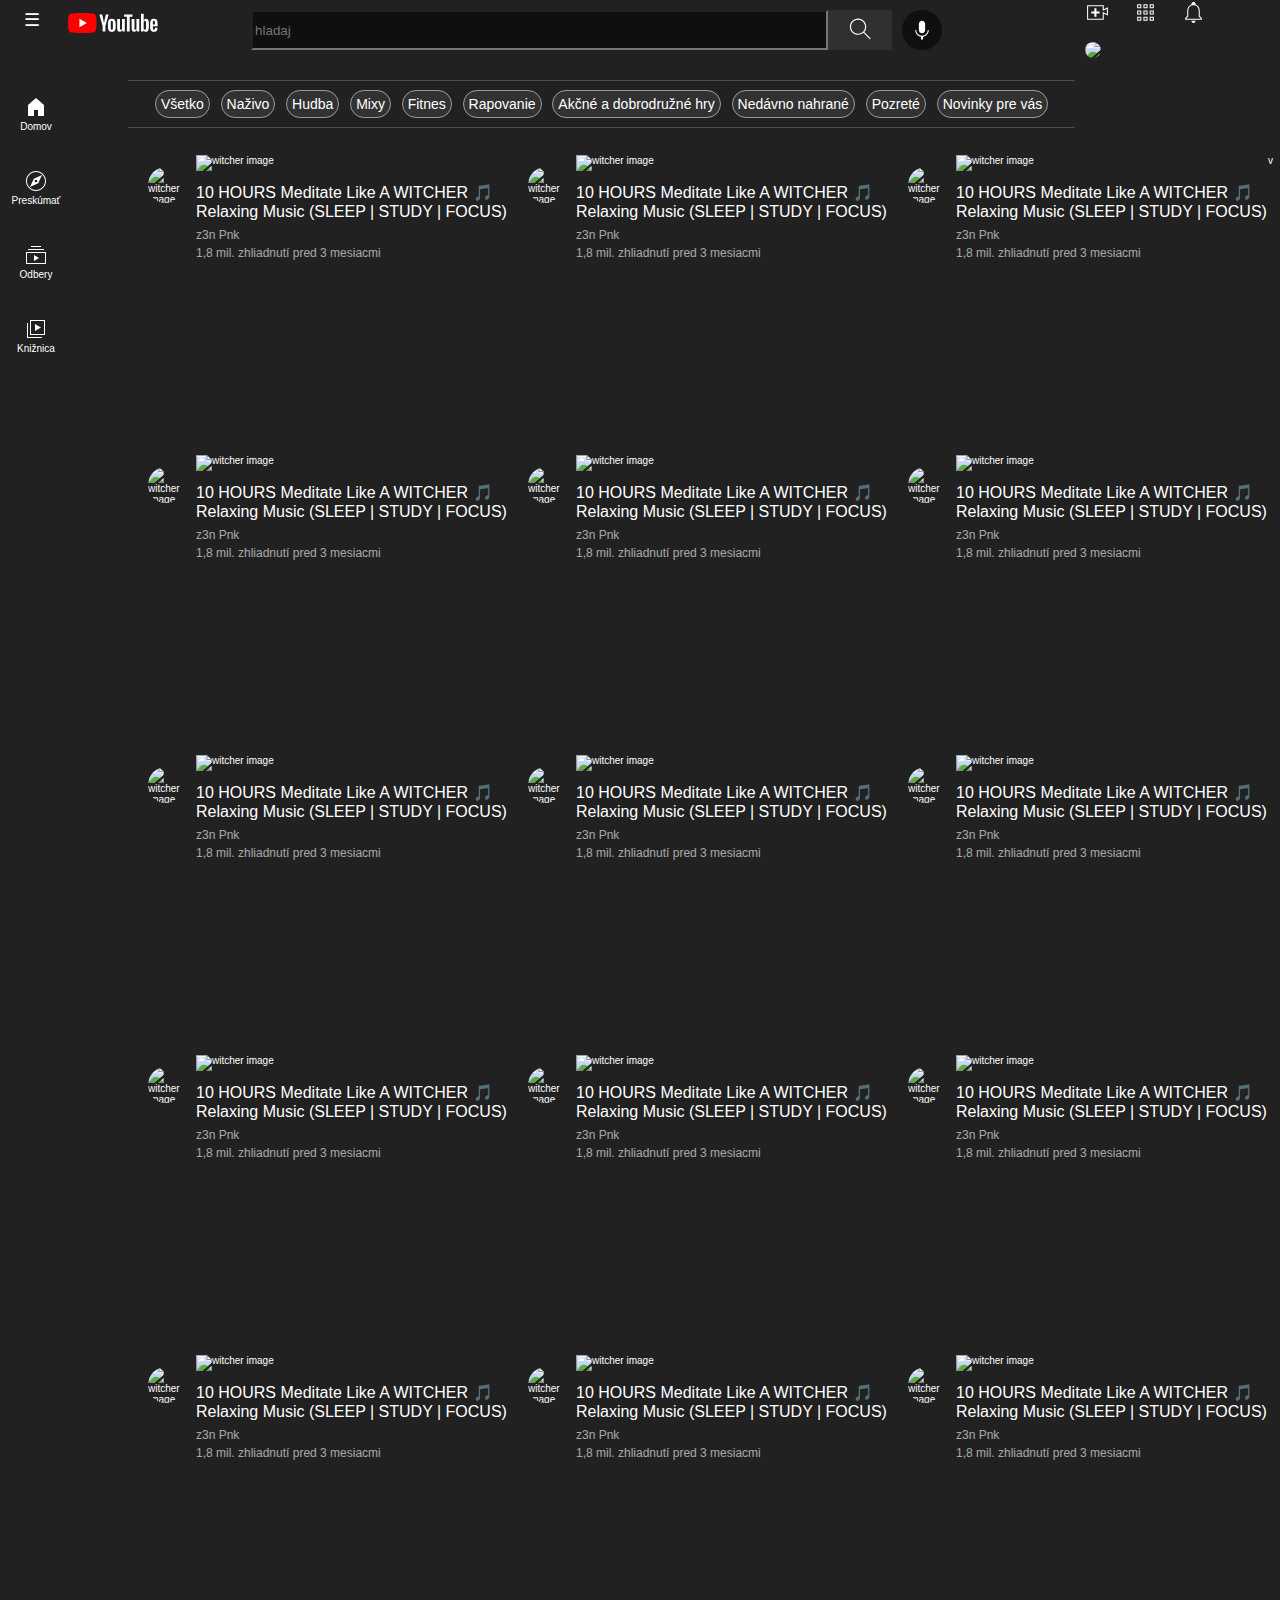
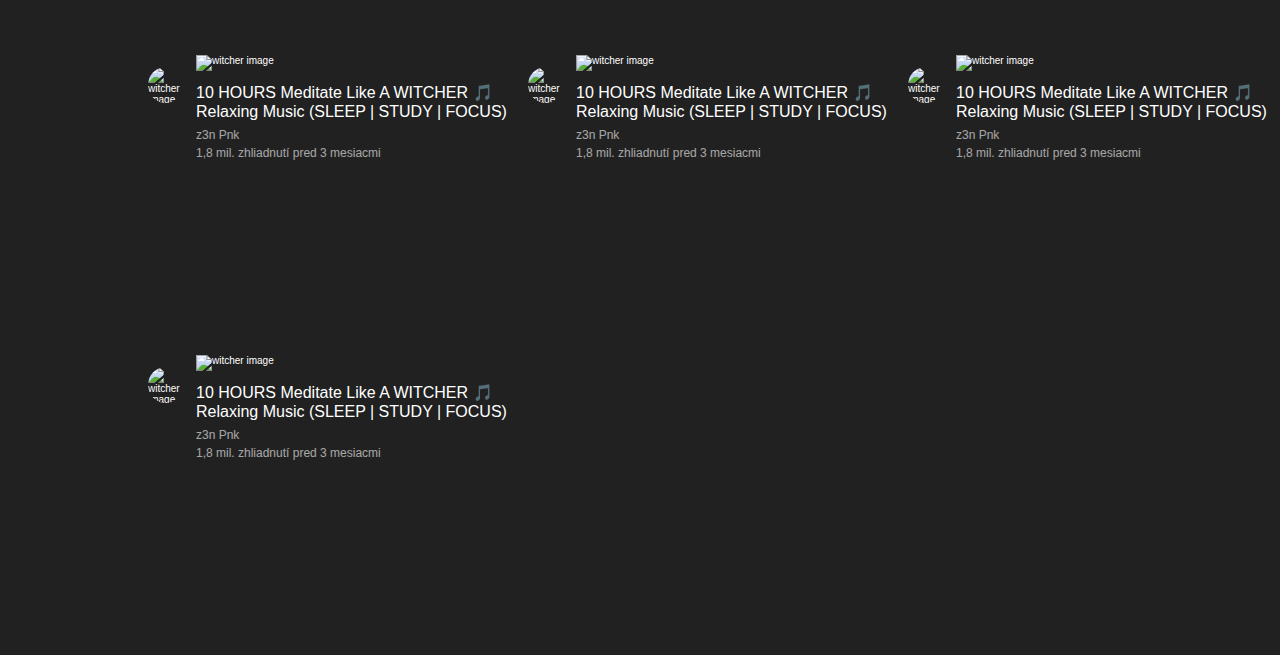
==== index.html @ 9c0ff893 "mainpage layout created with floats" ====
<!doctype html>
<html lang="en">
<head>
    <meta charset="UTF-8">
    <meta name="viewport"
          content="width=device-width, user-scalable=no, initial-scale=1.0, maximum-scale=1.0, minimum-scale=1.0">
    <meta http-equiv="X-UA-Compatible" content="ie=edge">
    <link rel="shortcut icon" type="image/x-icon" href="https://www.youtube.com/s/desktop/c62fa080/img/favicon.ico">
    <title>YouTube</title>
    <link rel="stylesheet" href="style/farbicky.css">
    <link rel="stylesheet" href="style/resets.css">
</head>
<body>
    <!-- HEADER -->
    <header class="group">
        <div class="start group">
            <details>
                <summary class="sidebar-part">
                </summary>
                <div class="group">
                    <div class="sidebar-part">
                        <h1 class="h1"><svg viewBox="0 0 90 20" preserveAspectRatio="xMidYMid meet" focusable="false" style="pointer-events: none; display: block; width: 100%; height: 100%;" class="style-scope yt-icon"><g viewBox="0 0 90 20" preserveAspectRatio="xMidYMid meet" class="style-scope yt-icon"><g class="style-scope yt-icon"><path d="M27.9727 3.12324C27.6435 1.89323 26.6768 0.926623 25.4468 0.597366C23.2197 2.24288e-07 14.285 0 14.285 0C14.285 0 5.35042 2.24288e-07 3.12323 0.597366C1.89323 0.926623 0.926623 1.89323 0.597366 3.12324C2.24288e-07 5.35042 0 10 0 10C0 10 2.24288e-07 14.6496 0.597366 16.8768C0.926623 18.1068 1.89323 19.0734 3.12323 19.4026C5.35042 20 14.285 20 14.285 20C14.285 20 23.2197 20 25.4468 19.4026C26.6768 19.0734 27.6435 18.1068 27.9727 16.8768C28.5701 14.6496 28.5701 10 28.5701 10C28.5701 10 28.5677 5.35042 27.9727 3.12324Z" fill="#FF0000" class="style-scope yt-icon"></path><path d="M11.4253 14.2854L18.8477 10.0004L11.4253 5.71533V14.2854Z" fill="white" class="style-scope yt-icon"></path></g><g class="style-scope yt-icon"><g fill="#fff" id="youtube-paths" class="style-scope yt-icon"><path d="M34.6024 13.0036L31.3945 1.41846H34.1932L35.3174 6.6701C35.6043 7.96361 35.8136 9.06662 35.95 9.97913H36.0323C36.1264 9.32532 36.3381 8.22937 36.665 6.68892L37.8291 1.41846H40.6278L37.3799 13.0036V18.561H34.6001V13.0036H34.6024Z" class="style-scope yt-icon"></path><path d="M41.4697 18.1937C40.9053 17.8127 40.5031 17.22 40.2632 16.4157C40.0257 15.6114 39.9058 14.5437 39.9058 13.2078V11.3898C39.9058 10.0422 40.0422 8.95805 40.315 8.14196C40.5878 7.32588 41.0135 6.72851 41.592 6.35457C42.1706 5.98063 42.9302 5.79248 43.871 5.79248C44.7976 5.79248 45.5384 5.98298 46.0981 6.36398C46.6555 6.74497 47.0647 7.34234 47.3234 8.15137C47.5821 8.96275 47.7115 10.0422 47.7115 11.3898V13.2078C47.7115 14.5437 47.5845 15.6161 47.3329 16.4251C47.0812 17.2365 46.672 17.8292 46.1075 18.2031C45.5431 18.5771 44.7764 18.7652 43.8098 18.7652C42.8126 18.7675 42.0342 18.5747 41.4697 18.1937ZM44.6353 16.2323C44.7905 15.8231 44.8705 15.1575 44.8705 14.2309V10.3292C44.8705 9.43077 44.7929 8.77225 44.6353 8.35833C44.4777 7.94206 44.2026 7.7351 43.8074 7.7351C43.4265 7.7351 43.156 7.94206 43.0008 8.35833C42.8432 8.77461 42.7656 9.43077 42.7656 10.3292V14.2309C42.7656 15.1575 42.8408 15.8254 42.9914 16.2323C43.1419 16.6415 43.4123 16.8461 43.8074 16.8461C44.2026 16.8461 44.4777 16.6415 44.6353 16.2323Z" class="style-scope yt-icon"></path><path d="M56.8154 18.5634H54.6094L54.3648 17.03H54.3037C53.7039 18.1871 52.8055 18.7656 51.6061 18.7656C50.7759 18.7656 50.1621 18.4928 49.767 17.9496C49.3719 17.4039 49.1743 16.5526 49.1743 15.3955V6.03751H51.9942V15.2308C51.9942 15.7906 52.0553 16.188 52.1776 16.4256C52.2999 16.6631 52.5045 16.783 52.7914 16.783C53.036 16.783 53.2712 16.7078 53.497 16.5573C53.7228 16.4067 53.8874 16.2162 53.9979 15.9858V6.03516H56.8154V18.5634Z" class="style-scope yt-icon"></path><path d="M64.4755 3.68758H61.6768V18.5629H58.9181V3.68758H56.1194V1.42041H64.4755V3.68758Z" class="style-scope yt-icon"></path><path d="M71.2768 18.5634H69.0708L68.8262 17.03H68.7651C68.1654 18.1871 67.267 18.7656 66.0675 18.7656C65.2373 18.7656 64.6235 18.4928 64.2284 17.9496C63.8333 17.4039 63.6357 16.5526 63.6357 15.3955V6.03751H66.4556V15.2308C66.4556 15.7906 66.5167 16.188 66.639 16.4256C66.7613 16.6631 66.9659 16.783 67.2529 16.783C67.4974 16.783 67.7326 16.7078 67.9584 16.5573C68.1842 16.4067 68.3488 16.2162 68.4593 15.9858V6.03516H71.2768V18.5634Z" class="style-scope yt-icon"></path><path d="M80.609 8.0387C80.4373 7.24849 80.1621 6.67699 79.7812 6.32186C79.4002 5.96674 78.8757 5.79035 78.2078 5.79035C77.6904 5.79035 77.2059 5.93616 76.7567 6.23014C76.3075 6.52412 75.9594 6.90747 75.7148 7.38489H75.6937V0.785645H72.9773V18.5608H75.3056L75.5925 17.3755H75.6537C75.8724 17.7988 76.1993 18.1304 76.6344 18.3774C77.0695 18.622 77.554 18.7443 78.0855 18.7443C79.038 18.7443 79.7412 18.3045 80.1904 17.4272C80.6396 16.5476 80.8653 15.1765 80.8653 13.3092V11.3266C80.8653 9.92722 80.7783 8.82892 80.609 8.0387ZM78.0243 13.1492C78.0243 14.0617 77.9867 14.7767 77.9114 15.2941C77.8362 15.8115 77.7115 16.1808 77.5328 16.3971C77.3564 16.6158 77.1165 16.724 76.8178 16.724C76.585 16.724 76.371 16.6699 76.1734 16.5594C75.9759 16.4512 75.816 16.2866 75.6937 16.0702V8.96062C75.7877 8.6196 75.9524 8.34209 76.1852 8.12337C76.4157 7.90465 76.6697 7.79646 76.9401 7.79646C77.2271 7.79646 77.4481 7.90935 77.6034 8.13278C77.7609 8.35855 77.8691 8.73485 77.9303 9.26636C77.9914 9.79787 78.022 10.5528 78.022 11.5335V13.1492H78.0243Z" class="style-scope yt-icon"></path><path d="M84.8657 13.8712C84.8657 14.6755 84.8892 15.2776 84.9363 15.6798C84.9833 16.0819 85.0821 16.3736 85.2326 16.5594C85.3831 16.7428 85.6136 16.8345 85.9264 16.8345C86.3474 16.8345 86.639 16.6699 86.7942 16.343C86.9518 16.0161 87.0365 15.4705 87.0506 14.7085L89.4824 14.8519C89.4965 14.9601 89.5035 15.1106 89.5035 15.3011C89.5035 16.4582 89.186 17.3237 88.5534 17.8952C87.9208 18.4667 87.0247 18.7536 85.8676 18.7536C84.4777 18.7536 83.504 18.3185 82.9466 17.446C82.3869 16.5735 82.1094 15.2259 82.1094 13.4008V11.2136C82.1094 9.33452 82.3987 7.96105 82.9772 7.09558C83.5558 6.2301 84.5459 5.79736 85.9499 5.79736C86.9165 5.79736 87.6597 5.97375 88.1771 6.32888C88.6945 6.684 89.059 7.23433 89.2707 7.98457C89.4824 8.7348 89.5882 9.76961 89.5882 11.0913V13.2362H84.8657V13.8712ZM85.2232 7.96811C85.0797 8.14449 84.9857 8.43377 84.9363 8.83593C84.8892 9.2381 84.8657 9.84722 84.8657 10.6657V11.5641H86.9283V10.6657C86.9283 9.86133 86.9001 9.25221 86.846 8.83593C86.7919 8.41966 86.6931 8.12803 86.5496 7.95635C86.4062 7.78702 86.1851 7.7 85.8864 7.7C85.5854 7.70235 85.3643 7.79172 85.2232 7.96811Z" class="style-scope yt-icon"></path></g></g></g></svg></h1>
                    </div>
                </div>
                <ul class="sidebar-part">
                    <li><a href="">Domov</a></li>
                    <li><a href="">Preskúmať</a></li>
                    <li><a href="">Odbery</a></li>
                    <li><a href="">Knižnica</a></li>
                    <li><a href="">História</a></li>
                    <li><a href="">Vaše videá</a></li>
                    <li><a href="">Pozrieť neskôr</a></li>
                    <li><a href="">Obľúbené videá</a></li>
                    <li><a href="">Music</a></li>
                    <li><a href="">Others</a></li>
                    <li><a href="">Zobraziť menej</a></li>
                </ul>
            </details>
            <h1><svg viewBox="0 0 90 20" preserveAspectRatio="xMidYMid meet" focusable="false" style="pointer-events: none; display: block; width: 100%; height: 100%;" class="style-scope yt-icon"><g viewBox="0 0 90 20" preserveAspectRatio="xMidYMid meet" class="style-scope yt-icon"><g class="style-scope yt-icon"><path d="M27.9727 3.12324C27.6435 1.89323 26.6768 0.926623 25.4468 0.597366C23.2197 2.24288e-07 14.285 0 14.285 0C14.285 0 5.35042 2.24288e-07 3.12323 0.597366C1.89323 0.926623 0.926623 1.89323 0.597366 3.12324C2.24288e-07 5.35042 0 10 0 10C0 10 2.24288e-07 14.6496 0.597366 16.8768C0.926623 18.1068 1.89323 19.0734 3.12323 19.4026C5.35042 20 14.285 20 14.285 20C14.285 20 23.2197 20 25.4468 19.4026C26.6768 19.0734 27.6435 18.1068 27.9727 16.8768C28.5701 14.6496 28.5701 10 28.5701 10C28.5701 10 28.5677 5.35042 27.9727 3.12324Z" fill="#FF0000" class="style-scope yt-icon"></path><path d="M11.4253 14.2854L18.8477 10.0004L11.4253 5.71533V14.2854Z" fill="white" class="style-scope yt-icon"></path></g><g class="style-scope yt-icon"><g fill="#fff" id="youtube-paths" class="style-scope yt-icon"><path d="M34.6024 13.0036L31.3945 1.41846H34.1932L35.3174 6.6701C35.6043 7.96361 35.8136 9.06662 35.95 9.97913H36.0323C36.1264 9.32532 36.3381 8.22937 36.665 6.68892L37.8291 1.41846H40.6278L37.3799 13.0036V18.561H34.6001V13.0036H34.6024Z" class="style-scope yt-icon"></path><path d="M41.4697 18.1937C40.9053 17.8127 40.5031 17.22 40.2632 16.4157C40.0257 15.6114 39.9058 14.5437 39.9058 13.2078V11.3898C39.9058 10.0422 40.0422 8.95805 40.315 8.14196C40.5878 7.32588 41.0135 6.72851 41.592 6.35457C42.1706 5.98063 42.9302 5.79248 43.871 5.79248C44.7976 5.79248 45.5384 5.98298 46.0981 6.36398C46.6555 6.74497 47.0647 7.34234 47.3234 8.15137C47.5821 8.96275 47.7115 10.0422 47.7115 11.3898V13.2078C47.7115 14.5437 47.5845 15.6161 47.3329 16.4251C47.0812 17.2365 46.672 17.8292 46.1075 18.2031C45.5431 18.5771 44.7764 18.7652 43.8098 18.7652C42.8126 18.7675 42.0342 18.5747 41.4697 18.1937ZM44.6353 16.2323C44.7905 15.8231 44.8705 15.1575 44.8705 14.2309V10.3292C44.8705 9.43077 44.7929 8.77225 44.6353 8.35833C44.4777 7.94206 44.2026 7.7351 43.8074 7.7351C43.4265 7.7351 43.156 7.94206 43.0008 8.35833C42.8432 8.77461 42.7656 9.43077 42.7656 10.3292V14.2309C42.7656 15.1575 42.8408 15.8254 42.9914 16.2323C43.1419 16.6415 43.4123 16.8461 43.8074 16.8461C44.2026 16.8461 44.4777 16.6415 44.6353 16.2323Z" class="style-scope yt-icon"></path><path d="M56.8154 18.5634H54.6094L54.3648 17.03H54.3037C53.7039 18.1871 52.8055 18.7656 51.6061 18.7656C50.7759 18.7656 50.1621 18.4928 49.767 17.9496C49.3719 17.4039 49.1743 16.5526 49.1743 15.3955V6.03751H51.9942V15.2308C51.9942 15.7906 52.0553 16.188 52.1776 16.4256C52.2999 16.6631 52.5045 16.783 52.7914 16.783C53.036 16.783 53.2712 16.7078 53.497 16.5573C53.7228 16.4067 53.8874 16.2162 53.9979 15.9858V6.03516H56.8154V18.5634Z" class="style-scope yt-icon"></path><path d="M64.4755 3.68758H61.6768V18.5629H58.9181V3.68758H56.1194V1.42041H64.4755V3.68758Z" class="style-scope yt-icon"></path><path d="M71.2768 18.5634H69.0708L68.8262 17.03H68.7651C68.1654 18.1871 67.267 18.7656 66.0675 18.7656C65.2373 18.7656 64.6235 18.4928 64.2284 17.9496C63.8333 17.4039 63.6357 16.5526 63.6357 15.3955V6.03751H66.4556V15.2308C66.4556 15.7906 66.5167 16.188 66.639 16.4256C66.7613 16.6631 66.9659 16.783 67.2529 16.783C67.4974 16.783 67.7326 16.7078 67.9584 16.5573C68.1842 16.4067 68.3488 16.2162 68.4593 15.9858V6.03516H71.2768V18.5634Z" class="style-scope yt-icon"></path><path d="M80.609 8.0387C80.4373 7.24849 80.1621 6.67699 79.7812 6.32186C79.4002 5.96674 78.8757 5.79035 78.2078 5.79035C77.6904 5.79035 77.2059 5.93616 76.7567 6.23014C76.3075 6.52412 75.9594 6.90747 75.7148 7.38489H75.6937V0.785645H72.9773V18.5608H75.3056L75.5925 17.3755H75.6537C75.8724 17.7988 76.1993 18.1304 76.6344 18.3774C77.0695 18.622 77.554 18.7443 78.0855 18.7443C79.038 18.7443 79.7412 18.3045 80.1904 17.4272C80.6396 16.5476 80.8653 15.1765 80.8653 13.3092V11.3266C80.8653 9.92722 80.7783 8.82892 80.609 8.0387ZM78.0243 13.1492C78.0243 14.0617 77.9867 14.7767 77.9114 15.2941C77.8362 15.8115 77.7115 16.1808 77.5328 16.3971C77.3564 16.6158 77.1165 16.724 76.8178 16.724C76.585 16.724 76.371 16.6699 76.1734 16.5594C75.9759 16.4512 75.816 16.2866 75.6937 16.0702V8.96062C75.7877 8.6196 75.9524 8.34209 76.1852 8.12337C76.4157 7.90465 76.6697 7.79646 76.9401 7.79646C77.2271 7.79646 77.4481 7.90935 77.6034 8.13278C77.7609 8.35855 77.8691 8.73485 77.9303 9.26636C77.9914 9.79787 78.022 10.5528 78.022 11.5335V13.1492H78.0243Z" class="style-scope yt-icon"></path><path d="M84.8657 13.8712C84.8657 14.6755 84.8892 15.2776 84.9363 15.6798C84.9833 16.0819 85.0821 16.3736 85.2326 16.5594C85.3831 16.7428 85.6136 16.8345 85.9264 16.8345C86.3474 16.8345 86.639 16.6699 86.7942 16.343C86.9518 16.0161 87.0365 15.4705 87.0506 14.7085L89.4824 14.8519C89.4965 14.9601 89.5035 15.1106 89.5035 15.3011C89.5035 16.4582 89.186 17.3237 88.5534 17.8952C87.9208 18.4667 87.0247 18.7536 85.8676 18.7536C84.4777 18.7536 83.504 18.3185 82.9466 17.446C82.3869 16.5735 82.1094 15.2259 82.1094 13.4008V11.2136C82.1094 9.33452 82.3987 7.96105 82.9772 7.09558C83.5558 6.2301 84.5459 5.79736 85.9499 5.79736C86.9165 5.79736 87.6597 5.97375 88.1771 6.32888C88.6945 6.684 89.059 7.23433 89.2707 7.98457C89.4824 8.7348 89.5882 9.76961 89.5882 11.0913V13.2362H84.8657V13.8712ZM85.2232 7.96811C85.0797 8.14449 84.9857 8.43377 84.9363 8.83593C84.8892 9.2381 84.8657 9.84722 84.8657 10.6657V11.5641H86.9283V10.6657C86.9283 9.86133 86.9001 9.25221 86.846 8.83593C86.7919 8.41966 86.6931 8.12803 86.5496 7.95635C86.4062 7.78702 86.1851 7.7 85.8864 7.7C85.5854 7.70235 85.3643 7.79172 85.2232 7.96811Z" class="style-scope yt-icon"></path></g></g></g></svg></h1>
        </div>
        <div class="center">
            <div class="wrapper group">
                <form action="#">
                    <input type="search" placeholder="hladaj">
                    <button class="hladak" aria-label="Hľadať">
                        <svg viewBox="0 0 24 24" preserveAspectRatio="xMidYMid meet" focusable="false" class="style-scope yt-icon"><g class="style-scope yt-icon"><path d="M20.87,20.17l-5.59-5.59C16.35,13.35,17,11.75,17,10c0-3.87-3.13-7-7-7s-7,3.13-7,7s3.13,7,7,7c1.75,0,3.35-0.65,4.58-1.71 l5.59,5.59L20.87,20.17z M10,16c-3.31,0-6-2.69-6-6s2.69-6,6-6s6,2.69,6,6S13.31,16,10,16z" class="style-scope yt-icon"></path></g></svg>
                    </button>
                </form>
                <a href="" class="mic">
                    <svg viewBox="0 0 24 24" preserveAspectRatio="xMidYMid meet" focusable="false" class="style-scope yt-icon" ><g class="style-scope yt-icon"><path d="M12 3C10.34 3 9 4.37 9 6.07V11.93C9 13.63 10.34 15 12 15C13.66 15 15 13.63 15 11.93V6.07C15 4.37 13.66 3 12 3ZM18.5 12H17.5C17.5 15.03 15.03 17.5 12 17.5C8.97 17.5 6.5 15.03 6.5 12H5.5C5.5 15.24 7.89 17.93 11 18.41V21H13V18.41C16.11 17.93 18.5 15.24 18.5 12Z" class="style-scope yt-icon"></path></g></svg>
                </a>
            </div>
        </div>
        <div class="end">
            <div class="buttons">
                <a href="">
                    <svg viewBox="0 0 24 24" preserveAspectRatio="xMidYMid meet" focusable="false" class="style-scope yt-icon" style="pointer-events: none; display: block; width: 100%; height: 100%;"><g class="style-scope yt-icon"><path d="M14,13h-3v3H9v-3H6v-2h3V8h2v3h3V13z M17,6H3v12h14v-6.39l4,1.83V8.56l-4,1.83V6 M18,5v3.83L22,7v8l-4-1.83V19H2V5H18L18,5 z" class="style-scope yt-icon"></path></g></svg>
                </a>
                <a href="">
                    <svg viewBox="0 0 24 24" preserveAspectRatio="xMidYMid meet" focusable="false" class="style-scope yt-icon" style="pointer-events: none; display: block; width: 100%; height: 100%;"><g class="style-scope yt-icon"><path d="M16,4v4h4V4H16z M19,7h-2V5h2V7z M16,10v4h4v-4H16z M19,13h-2v-2h2V13z M10,4v4h4V4H10z M13,7h-2V5h2V7z M10,10v4h4v-4H10z M13,13h-2v-2h2V13z M16,16v4h4v-4H16z M19,19h-2v-2h2V19z M10,16v4h4v-4H10z M13,19h-2v-2h2V19z M4,4v4h4V4H4z M7,7H5V5h2V7z M4,10 v4h4v-4H4z M7,13H5v-2h2V13z M4,16v4h4v-4H4z M7,19H5v-2h2V19z" class="style-scope yt-icon"></path></g></svg>
                </a>
                <a href="">
                    <svg viewBox="0 0 24 24" preserveAspectRatio="xMidYMid meet" focusable="false" class="style-scope yt-icon" style="pointer-events: none; display: block; width: 100%; height: 100%;"><g class="style-scope yt-icon"><path d="M10,20h4c0,1.1-0.9,2-2,2S10,21.1,10,20z M20,17.35V19H4v-1.65l2-1.88v-5.15c0-2.92,1.56-5.22,4-5.98V3.96 c0-1.42,1.49-2.5,2.99-1.76C13.64,2.52,14,3.23,14,3.96l0,0.39c2.44,0.75,4,3.06,4,5.98v5.15L20,17.35z M19,17.77l-2-1.88v-5.47 c0-2.47-1.19-4.36-3.13-5.1c-1.26-0.53-2.64-0.5-3.84,0.03C8.15,6.11,7,7.99,7,10.42v5.47l-2,1.88V18h14V17.77z" class="style-scope yt-icon"></path></g></svg>
                </a>
                <a href="//lolg-cdn.porofessor.gg/img/d/champion-icons/12.3/64/222.png">
                    <img src="//lolg-cdn.porofessor.gg/img/d/champion-icons/12.3/64/222.png">
                </a>
            </div>
        </div>
    </header>

    <!-- ASIDE -->
    <aside>
        <ul>
            <li>
                <a href="" title="Domov">
                    <svg viewBox="0 0 24 24" preserveAspectRatio="xMidYMid meet" focusable="false" class="style-scope yt-icon"><g class="style-scope yt-icon"><path d="M4,10V21h6V15h4v6h6V10L12,3Z" class="style-scope yt-icon"></path></g></svg>
                    Domov
                </a>
            </li>
            <li>
                <a href="" title="Preskúmať">
                    <svg viewBox="0 0 24 24" preserveAspectRatio="xMidYMid meet" focusable="false" class="style-scope yt-icon"><g class="style-scope yt-icon"><path d="M9.8,9.8l-3.83,8.23l8.23-3.83l3.83-8.23L9.8,9.8z M13.08,12.77c-0.21,0.29-0.51,0.48-0.86,0.54 c-0.07,0.01-0.15,0.02-0.22,0.02c-0.28,0-0.54-0.08-0.77-0.25c-0.29-0.21-0.48-0.51-0.54-0.86c-0.06-0.35,0.02-0.71,0.23-0.99 c0.21-0.29,0.51-0.48,0.86-0.54c0.35-0.06,0.7,0.02,0.99,0.23c0.29,0.21,0.48,0.51,0.54,0.86C13.37,12.13,13.29,12.48,13.08,12.77z M12,3c4.96,0,9,4.04,9,9s-4.04,9-9,9s-9-4.04-9-9S7.04,3,12,3 M12,2C6.48,2,2,6.48,2,12s4.48,10,10,10s10-4.48,10-10S17.52,2,12,2 L12,2z" class="style-scope yt-icon"></path></g></svg>
                    Preskúmať
                </a>
            </li>
            <li>
                <a href="" title="Odbery">
                    <svg viewBox="0 0 24 24" preserveAspectRatio="xMidYMid meet" focusable="false" class="style-scope yt-icon"><g class="style-scope yt-icon"><path d="M10,18v-6l5,3L10,18z M17,3H7v1h10V3z M20,6H4v1h16V6z M22,9H2v12h20V9z M3,10h18v10H3V10z" class="style-scope yt-icon"></path></g></svg>
                    Odbery
                </a>
            </li>
            <li>
                <a href="" title="Knižnica">
                    <svg viewBox="0 0 24 24" preserveAspectRatio="xMidYMid meet" focusable="false" class="style-scope yt-icon"><g class="style-scope yt-icon"><path d="M11,7l6,3.5L11,14V7L11,7z M18,20H4V6H3v15h15V20z M21,18H6V3h15V18z M7,17h13V4H7V17z" class="style-scope yt-icon"></path></g></svg>
                    Knižnica
                </a>
            </li>
        </ul>
    </aside>

    <!-- NAV -->
    <nav>
        <ul>
            <li><a href="">Všetko</a></li>
            <li><a href="">Naživo</a></li>
            <li><a href="">Hudba</a></li>
            <li><a href="">Mixy</a></li>
            <li><a href="">Fitnes</a></li>
            <li><a href="">Rapovanie</a></li>
            <li><a href="">Akčné a dobrodružné hry</a></li>
            <li><a href="">Nedávno nahrané</a></li>
            <li><a href="">Pozreté</a></li>
            <li><a href="">Novinky pre vás</a></li>
        </ul>
    </nav>

    <!-- MAIN -->
    <main>
        <div class="video-container group">
            <section>
                <a class="video-link" href="https://www.youtube.com/watch?v=GgZ17hXAfkM">
                    <img class="big-img" src="https://www.rewind.sk/wp-content/uploads/2019/12/the-witcher-recenzia-prva-seria.png" alt="witcher image">
                    <span class="left">
                        <span class="little-img">
                            <img src="https://cdn.vox-cdn.com/thumbor/3uk0h6NEdF8WIzgmJyum__5Ojmw=/0x0:6000x4000/920x613/filters:focal(1308x1703:2268x2663):format(webp)/cdn.vox-cdn.com/uploads/chorus_image/image/65944369/TheWitcher_101_Unit_06900_RT.fk3ph4dhp.0.jpg" alt="witcher image">
                        </span>
                    </span>
                    <h2 class="heading">10 HOURS Meditate Like A WITCHER 🎵 Relaxing Music (SLEEP | STUDY | FOCUS)</h2>
                </a>
                 <a class="author" href="">
                    <p>z3n Pnk</p>
                </a>
                 <a class="video-link" href="https://www.youtube.com/watch?v=GgZ17hXAfkM">
                    <p class="views">1,8 mil. zhliadnutí pred 3 mesiacmi</p>
                </a>
                </section>

                <section>
                <a class="video-link" href="https://www.youtube.com/watch?v=GgZ17hXAfkM">
                    <img class="big-img" src="https://www.rewind.sk/wp-content/uploads/2019/12/the-witcher-recenzia-prva-seria.png" alt="witcher image">
                    <span class="left">
                        <span class="little-img">
                            <img src="https://cdn.vox-cdn.com/thumbor/3uk0h6NEdF8WIzgmJyum__5Ojmw=/0x0:6000x4000/920x613/filters:focal(1308x1703:2268x2663):format(webp)/cdn.vox-cdn.com/uploads/chorus_image/image/65944369/TheWitcher_101_Unit_06900_RT.fk3ph4dhp.0.jpg" alt="witcher image">
                        </span>
                    </span>
                    <h2 class="heading">10 HOURS Meditate Like A WITCHER 🎵 Relaxing Music (SLEEP | STUDY | FOCUS)</h2>
                </a>
                 <a class="author" href="">
                    <p>z3n Pnk</p>
                </a>
                 <a class="video-link" href="https://www.youtube.com/watch?v=GgZ17hXAfkM">
                    <p class="views">1,8 mil. zhliadnutí pred 3 mesiacmi</p>
                </a>
                </section>

                <section>
                <a class="video-link" href="https://www.youtube.com/watch?v=GgZ17hXAfkM">
                    <img class="big-img" src="https://www.rewind.sk/wp-content/uploads/2019/12/the-witcher-recenzia-prva-seria.png" alt="witcher image">
                    <span class="left">
                        <span class="little-img">
                            <img src="https://cdn.vox-cdn.com/thumbor/3uk0h6NEdF8WIzgmJyum__5Ojmw=/0x0:6000x4000/920x613/filters:focal(1308x1703:2268x2663):format(webp)/cdn.vox-cdn.com/uploads/chorus_image/image/65944369/TheWitcher_101_Unit_06900_RT.fk3ph4dhp.0.jpg" alt="witcher image">
                        </span>
                    </span>
                    <h2 class="heading">10 HOURS Meditate Like A WITCHER 🎵 Relaxing Music (SLEEP | STUDY | FOCUS)</h2>
                </a>
                 <a class="author" href="">
                    <p>z3n Pnk</p>
                </a>
                 <a class="video-link" href="https://www.youtube.com/watch?v=GgZ17hXAfkM">
                    <p class="views">1,8 mil. zhliadnutí pred 3 mesiacmi</p>
                </a>
                </section>

                <section>
                <a class="video-link" href="https://www.youtube.com/watch?v=GgZ17hXAfkM">
                    <img class="big-img" src="https://www.rewind.sk/wp-content/uploads/2019/12/the-witcher-recenzia-prva-seria.png" alt="witcher image">
                    <span class="left">
                        <span class="little-img">
                            <img src="https://cdn.vox-cdn.com/thumbor/3uk0h6NEdF8WIzgmJyum__5Ojmw=/0x0:6000x4000/920x613/filters:focal(1308x1703:2268x2663):format(webp)/cdn.vox-cdn.com/uploads/chorus_image/image/65944369/TheWitcher_101_Unit_06900_RT.fk3ph4dhp.0.jpg" alt="witcher image">
                        </span>
                    </span>
                    <h2 class="heading">10 HOURS Meditate Like A WITCHER 🎵 Relaxing Music (SLEEP | STUDY | FOCUS)</h2>
                </a>
                 <a class="author" href="">
                    <p>z3n Pnk</p>
                </a>
                 <a class="video-link" href="https://www.youtube.com/watch?v=GgZ17hXAfkM">
                    <p class="views">1,8 mil. zhliadnutí pred 3 mesiacmi</p>
                </a>
                </section>

                <section>
                <a class="video-link" href="https://www.youtube.com/watch?v=GgZ17hXAfkM">
                    <img class="big-img" src="https://www.rewind.sk/wp-content/uploads/2019/12/the-witcher-recenzia-prva-seria.png" alt="witcher image">
                    <span class="left">
                        <span class="little-img">
                            <img src="https://cdn.vox-cdn.com/thumbor/3uk0h6NEdF8WIzgmJyum__5Ojmw=/0x0:6000x4000/920x613/filters:focal(1308x1703:2268x2663):format(webp)/cdn.vox-cdn.com/uploads/chorus_image/image/65944369/TheWitcher_101_Unit_06900_RT.fk3ph4dhp.0.jpg" alt="witcher image">
                        </span>
                    </span>
                    <h2 class="heading">10 HOURS Meditate Like A WITCHER 🎵 Relaxing Music (SLEEP | STUDY | FOCUS)</h2>
                </a>
                 <a class="author" href="">
                    <p>z3n Pnk</p>
                </a>
                 <a class="video-link" href="https://www.youtube.com/watch?v=GgZ17hXAfkM">
                    <p class="views">1,8 mil. zhliadnutí pred 3 mesiacmi</p>
                </a>
                </section>

                <section>
                <a class="video-link" href="https://www.youtube.com/watch?v=GgZ17hXAfkM">
                    <img class="big-img" src="https://www.rewind.sk/wp-content/uploads/2019/12/the-witcher-recenzia-prva-seria.png" alt="witcher image">
                    <span class="left">
                        <span class="little-img">
                            <img src="https://cdn.vox-cdn.com/thumbor/3uk0h6NEdF8WIzgmJyum__5Ojmw=/0x0:6000x4000/920x613/filters:focal(1308x1703:2268x2663):format(webp)/cdn.vox-cdn.com/uploads/chorus_image/image/65944369/TheWitcher_101_Unit_06900_RT.fk3ph4dhp.0.jpg" alt="witcher image">
                        </span>
                    </span>
                    <h2 class="heading">10 HOURS Meditate Like A WITCHER 🎵 Relaxing Music (SLEEP | STUDY | FOCUS)</h2>
                </a>
                 <a class="author" href="">
                    <p>z3n Pnk</p>
                </a>
                 <a class="video-link" href="https://www.youtube.com/watch?v=GgZ17hXAfkM">
                    <p class="views">1,8 mil. zhliadnutí pred 3 mesiacmi</p>
                </a>
                </section>

                <section>
                <a class="video-link" href="https://www.youtube.com/watch?v=GgZ17hXAfkM">
                    <img class="big-img" src="https://www.rewind.sk/wp-content/uploads/2019/12/the-witcher-recenzia-prva-seria.png" alt="witcher image">
                    <span class="left">
                        <span class="little-img">
                            <img src="https://cdn.vox-cdn.com/thumbor/3uk0h6NEdF8WIzgmJyum__5Ojmw=/0x0:6000x4000/920x613/filters:focal(1308x1703:2268x2663):format(webp)/cdn.vox-cdn.com/uploads/chorus_image/image/65944369/TheWitcher_101_Unit_06900_RT.fk3ph4dhp.0.jpg" alt="witcher image">
                        </span>
                    </span>
                    <h2 class="heading">10 HOURS Meditate Like A WITCHER 🎵 Relaxing Music (SLEEP | STUDY | FOCUS)</h2>
                </a>
                 <a class="author" href="">
                    <p>z3n Pnk</p>
                </a>
                 <a class="video-link" href="https://www.youtube.com/watch?v=GgZ17hXAfkM">
                    <p class="views">1,8 mil. zhliadnutí pred 3 mesiacmi</p>
                </a>
                </section>

                <section>
                <a class="video-link" href="https://www.youtube.com/watch?v=GgZ17hXAfkM">
                    <img class="big-img" src="https://www.rewind.sk/wp-content/uploads/2019/12/the-witcher-recenzia-prva-seria.png" alt="witcher image">
                    <span class="left">
                        <span class="little-img">
                            <img src="https://cdn.vox-cdn.com/thumbor/3uk0h6NEdF8WIzgmJyum__5Ojmw=/0x0:6000x4000/920x613/filters:focal(1308x1703:2268x2663):format(webp)/cdn.vox-cdn.com/uploads/chorus_image/image/65944369/TheWitcher_101_Unit_06900_RT.fk3ph4dhp.0.jpg" alt="witcher image">
                        </span>
                    </span>
                    <h2 class="heading">10 HOURS Meditate Like A WITCHER 🎵 Relaxing Music (SLEEP | STUDY | FOCUS)</h2>
                </a>
                 <a class="author" href="">
                    <p>z3n Pnk</p>
                </a>
                 <a class="video-link" href="https://www.youtube.com/watch?v=GgZ17hXAfkM">
                    <p class="views">1,8 mil. zhliadnutí pred 3 mesiacmi</p>
                </a>
                </section>

                <section>
                <a class="video-link" href="https://www.youtube.com/watch?v=GgZ17hXAfkM">
                    <img class="big-img" src="https://www.rewind.sk/wp-content/uploads/2019/12/the-witcher-recenzia-prva-seria.png" alt="witcher image">
                    <span class="left">
                        <span class="little-img">
                            <img src="https://cdn.vox-cdn.com/thumbor/3uk0h6NEdF8WIzgmJyum__5Ojmw=/0x0:6000x4000/920x613/filters:focal(1308x1703:2268x2663):format(webp)/cdn.vox-cdn.com/uploads/chorus_image/image/65944369/TheWitcher_101_Unit_06900_RT.fk3ph4dhp.0.jpg" alt="witcher image">
                        </span>
                    </span>
                    <h2 class="heading">10 HOURS Meditate Like A WITCHER 🎵 Relaxing Music (SLEEP | STUDY | FOCUS)</h2>
                </a>
                 <a class="author" href="">
                    <p>z3n Pnk</p>
                </a>
                 <a class="video-link" href="https://www.youtube.com/watch?v=GgZ17hXAfkM">
                    <p class="views">1,8 mil. zhliadnutí pred 3 mesiacmi</p>
                </a>
                </section>

                <section>
                <a class="video-link" href="https://www.youtube.com/watch?v=GgZ17hXAfkM">
                    <img class="big-img" src="https://www.rewind.sk/wp-content/uploads/2019/12/the-witcher-recenzia-prva-seria.png" alt="witcher image">
                    <span class="left">
                        <span class="little-img">
                            <img src="https://cdn.vox-cdn.com/thumbor/3uk0h6NEdF8WIzgmJyum__5Ojmw=/0x0:6000x4000/920x613/filters:focal(1308x1703:2268x2663):format(webp)/cdn.vox-cdn.com/uploads/chorus_image/image/65944369/TheWitcher_101_Unit_06900_RT.fk3ph4dhp.0.jpg" alt="witcher image">
                        </span>
                    </span>
                    <h2 class="heading">10 HOURS Meditate Like A WITCHER 🎵 Relaxing Music (SLEEP | STUDY | FOCUS)</h2>
                </a>
                 <a class="author" href="">
                    <p>z3n Pnk</p>
                </a>
                 <a class="video-link" href="https://www.youtube.com/watch?v=GgZ17hXAfkM">
                    <p class="views">1,8 mil. zhliadnutí pred 3 mesiacmi</p>
                </a>
                </section>


                <section>
                <a class="video-link" href="https://www.youtube.com/watch?v=GgZ17hXAfkM">
                    <img class="big-img" src="https://www.rewind.sk/wp-content/uploads/2019/12/the-witcher-recenzia-prva-seria.png" alt="witcher image">
                    <span class="left">
                        <span class="little-img">
                            <img src="https://cdn.vox-cdn.com/thumbor/3uk0h6NEdF8WIzgmJyum__5Ojmw=/0x0:6000x4000/920x613/filters:focal(1308x1703:2268x2663):format(webp)/cdn.vox-cdn.com/uploads/chorus_image/image/65944369/TheWitcher_101_Unit_06900_RT.fk3ph4dhp.0.jpg" alt="witcher image">
                        </span>
                    </span>
                    <h2 class="heading">10 HOURS Meditate Like A WITCHER 🎵 Relaxing Music (SLEEP | STUDY | FOCUS)</h2>
                </a>
                 <a class="author" href="">
                    <p>z3n Pnk</p>
                </a>
                 <a class="video-link" href="https://www.youtube.com/watch?v=GgZ17hXAfkM">
                    <p class="views">1,8 mil. zhliadnutí pred 3 mesiacmi</p>
                </a>
                </section>


                <section>
                <a class="video-link" href="https://www.youtube.com/watch?v=GgZ17hXAfkM">
                    <img class="big-img" src="https://www.rewind.sk/wp-content/uploads/2019/12/the-witcher-recenzia-prva-seria.png" alt="witcher image">
                    <span class="left">
                        <span class="little-img">
                            <img src="https://cdn.vox-cdn.com/thumbor/3uk0h6NEdF8WIzgmJyum__5Ojmw=/0x0:6000x4000/920x613/filters:focal(1308x1703:2268x2663):format(webp)/cdn.vox-cdn.com/uploads/chorus_image/image/65944369/TheWitcher_101_Unit_06900_RT.fk3ph4dhp.0.jpg" alt="witcher image">
                        </span>
                    </span>
                    <h2 class="heading">10 HOURS Meditate Like A WITCHER 🎵 Relaxing Music (SLEEP | STUDY | FOCUS)</h2>
                </a>
                 <a class="author" href="">
                    <p>z3n Pnk</p>
                </a>
                 <a class="video-link" href="https://www.youtube.com/watch?v=GgZ17hXAfkM">
                    <p class="views">1,8 mil. zhliadnutí pred 3 mesiacmi</p>
                </a>
                </section>


                <section>
                <a class="video-link" href="https://www.youtube.com/watch?v=GgZ17hXAfkM">
                    <img class="big-img" src="https://www.rewind.sk/wp-content/uploads/2019/12/the-witcher-recenzia-prva-seria.png" alt="witcher image">
                    <span class="left">
                        <span class="little-img">
                            <img src="https://cdn.vox-cdn.com/thumbor/3uk0h6NEdF8WIzgmJyum__5Ojmw=/0x0:6000x4000/920x613/filters:focal(1308x1703:2268x2663):format(webp)/cdn.vox-cdn.com/uploads/chorus_image/image/65944369/TheWitcher_101_Unit_06900_RT.fk3ph4dhp.0.jpg" alt="witcher image">
                        </span>
                    </span>
                    <h2 class="heading">10 HOURS Meditate Like A WITCHER 🎵 Relaxing Music (SLEEP | STUDY | FOCUS)</h2>
                </a>
                 <a class="author" href="">
                    <p>z3n Pnk</p>
                </a>
                 <a class="video-link" href="https://www.youtube.com/watch?v=GgZ17hXAfkM">
                    <p class="views">1,8 mil. zhliadnutí pred 3 mesiacmi</p>
                </a>
                </section>


                <section>
                <a class="video-link" href="https://www.youtube.com/watch?v=GgZ17hXAfkM">
                    <img class="big-img" src="https://www.rewind.sk/wp-content/uploads/2019/12/the-witcher-recenzia-prva-seria.png" alt="witcher image">
                    <span class="left">
                        <span class="little-img">
                            <img src="https://cdn.vox-cdn.com/thumbor/3uk0h6NEdF8WIzgmJyum__5Ojmw=/0x0:6000x4000/920x613/filters:focal(1308x1703:2268x2663):format(webp)/cdn.vox-cdn.com/uploads/chorus_image/image/65944369/TheWitcher_101_Unit_06900_RT.fk3ph4dhp.0.jpg" alt="witcher image">
                        </span>
                    </span>
                    <h2 class="heading">10 HOURS Meditate Like A WITCHER 🎵 Relaxing Music (SLEEP | STUDY | FOCUS)</h2>
                </a>
                 <a class="author" href="">
                    <p>z3n Pnk</p>
                </a>
                 <a class="video-link" href="https://www.youtube.com/watch?v=GgZ17hXAfkM">
                    <p class="views">1,8 mil. zhliadnutí pred 3 mesiacmi</p>
                </a>
                </section>



                <section>
                <a class="video-link" href="https://www.youtube.com/watch?v=GgZ17hXAfkM">
                    <img class="big-img" src="https://www.rewind.sk/wp-content/uploads/2019/12/the-witcher-recenzia-prva-seria.png" alt="witcher image">
                    <span class="left">
                        <span class="little-img">
                            <img src="https://cdn.vox-cdn.com/thumbor/3uk0h6NEdF8WIzgmJyum__5Ojmw=/0x0:6000x4000/920x613/filters:focal(1308x1703:2268x2663):format(webp)/cdn.vox-cdn.com/uploads/chorus_image/image/65944369/TheWitcher_101_Unit_06900_RT.fk3ph4dhp.0.jpg" alt="witcher image">
                        </span>
                    </span>
                    <h2 class="heading">10 HOURS Meditate Like A WITCHER 🎵 Relaxing Music (SLEEP | STUDY | FOCUS)</h2>
                </a>
                 <a class="author" href="">
                    <p>z3n Pnk</p>
                </a>
                 <a class="video-link" href="https://www.youtube.com/watch?v=GgZ17hXAfkM">
                    <p class="views">1,8 mil. zhliadnutí pred 3 mesiacmi</p>
                </a>
                </section>


                <section>
                <a class="video-link" href="https://www.youtube.com/watch?v=GgZ17hXAfkM">
                    <img class="big-img" src="https://www.rewind.sk/wp-content/uploads/2019/12/the-witcher-recenzia-prva-seria.png" alt="witcher image">
                    <span class="left">
                        <span class="little-img">
                            <img src="https://cdn.vox-cdn.com/thumbor/3uk0h6NEdF8WIzgmJyum__5Ojmw=/0x0:6000x4000/920x613/filters:focal(1308x1703:2268x2663):format(webp)/cdn.vox-cdn.com/uploads/chorus_image/image/65944369/TheWitcher_101_Unit_06900_RT.fk3ph4dhp.0.jpg" alt="witcher image">
                        </span>
                    </span>
                    <h2 class="heading">10 HOURS Meditate Like A WITCHER 🎵 Relaxing Music (SLEEP | STUDY | FOCUS)</h2>
                </a>
                 <a class="author" href="">
                    <p>z3n Pnk</p>
                </a>
                 <a class="video-link" href="https://www.youtube.com/watch?v=GgZ17hXAfkM">
                    <p class="views">1,8 mil. zhliadnutí pred 3 mesiacmi</p>
                </a>
                </section>
                <section>
                <a class="video-link" href="https://www.youtube.com/watch?v=GgZ17hXAfkM">
                    <img class="big-img" src="https://www.rewind.sk/wp-content/uploads/2019/12/the-witcher-recenzia-prva-seria.png" alt="witcher image">
                    <span class="left">
                        <span class="little-img">
                            <img src="https://cdn.vox-cdn.com/thumbor/3uk0h6NEdF8WIzgmJyum__5Ojmw=/0x0:6000x4000/920x613/filters:focal(1308x1703:2268x2663):format(webp)/cdn.vox-cdn.com/uploads/chorus_image/image/65944369/TheWitcher_101_Unit_06900_RT.fk3ph4dhp.0.jpg" alt="witcher image">
                        </span>
                    </span>
                    <h2 class="heading">10 HOURS Meditate Like A WITCHER 🎵 Relaxing Music (SLEEP | STUDY | FOCUS)</h2>
                </a>
                 <a class="author" href="">
                    <p>z3n Pnk</p>
                </a>
                 <a class="video-link" href="https://www.youtube.com/watch?v=GgZ17hXAfkM">
                    <p class="views">1,8 mil. zhliadnutí pred 3 mesiacmi</p>
                </a>
                </section>
                v
                <section>
                <a class="video-link" href="https://www.youtube.com/watch?v=GgZ17hXAfkM">
                    <img class="big-img" src="https://www.rewind.sk/wp-content/uploads/2019/12/the-witcher-recenzia-prva-seria.png" alt="witcher image">
                    <span class="left">
                        <span class="little-img">
                            <img src="https://cdn.vox-cdn.com/thumbor/3uk0h6NEdF8WIzgmJyum__5Ojmw=/0x0:6000x4000/920x613/filters:focal(1308x1703:2268x2663):format(webp)/cdn.vox-cdn.com/uploads/chorus_image/image/65944369/TheWitcher_101_Unit_06900_RT.fk3ph4dhp.0.jpg" alt="witcher image">
                        </span>
                    </span>
                    <h2 class="heading">10 HOURS Meditate Like A WITCHER 🎵 Relaxing Music (SLEEP | STUDY | FOCUS)</h2>
                </a>
                 <a class="author" href="">
                    <p>z3n Pnk</p>
                </a>
                 <a class="video-link" href="https://www.youtube.com/watch?v=GgZ17hXAfkM">
                    <p class="views">1,8 mil. zhliadnutí pred 3 mesiacmi</p>
                </a>
                </section>

                <section>
                <a class="video-link" href="https://www.youtube.com/watch?v=GgZ17hXAfkM">
                    <img class="big-img" src="https://www.rewind.sk/wp-content/uploads/2019/12/the-witcher-recenzia-prva-seria.png" alt="witcher image">
                    <span class="left">
                        <span class="little-img">
                            <img src="https://cdn.vox-cdn.com/thumbor/3uk0h6NEdF8WIzgmJyum__5Ojmw=/0x0:6000x4000/920x613/filters:focal(1308x1703:2268x2663):format(webp)/cdn.vox-cdn.com/uploads/chorus_image/image/65944369/TheWitcher_101_Unit_06900_RT.fk3ph4dhp.0.jpg" alt="witcher image">
                        </span>
                    </span>
                    <h2 class="heading">10 HOURS Meditate Like A WITCHER 🎵 Relaxing Music (SLEEP | STUDY | FOCUS)</h2>
                </a>
                 <a class="author" href="">
                    <p>z3n Pnk</p>
                </a>
                 <a class="video-link" href="https://www.youtube.com/watch?v=GgZ17hXAfkM">
                    <p class="views">1,8 mil. zhliadnutí pred 3 mesiacmi</p>
                </a>
                </section>
        </div>
    </main>

</body>
</html>
---- style/farbicky.css ----
:root {
    --ivka-side-bar-background-color: #212121;
}
body {
    font-size: 10px;
    font-family: Roboto, Arial, sans-serif;
    background: var(--ivka-side-bar-background-color);
    margin: 0;
}

.start {
    height: 20px;
    width: 10%;
    float: left;
}

.center {
    width: 74%;
    float: left;
}

.end {
    float: right;
    width: 16%;
}

.wrapper {
    width: 701px;
    margin: 0 auto;
}

input[type=search] {
    width: 577px;
    height: 40px;
    background: #0f0f0f;
    float: left;
    margin: 10px 0 4px 0;
}

h1 {
    position: relative;
    width: 90px;
    left: 68px;
    margin: 0;
    padding-top: 13px;
}

details {
    position: absolute;
    float: left;
}

details[open] {
    position: absolute;
    background: #000000c4;
    width: 100vw;
    height: 100vh;
    z-index: 1;
}

details[open] .sidebar-part .h1 {
    width: 90px;
    left: 68px;
    top: -34px;
}

details[open] .sidebar-part {
    background: var(--ivka-side-bar-background-color);
    width: 200px;
}

details[open] .start {
    padding: 0;
}

summary::marker {
    content: '\00a0\00a0\00a0\00a0\00a0\2630';
    font-size: 1.1rem;
}

.group:after {
    content: "";
    display: table;
    clear: both;
}

summary {
    padding-top: 10px;
}

p.sidebar-part {
    margin: 0;
}

.sidebar-part a {
    font-size: 14px;
    padding-left: 41px;
    line-height: 3;
}

.sidebar-part li:hover {
    background: #444;
}

nav {
    width: 74%;
    float: left;
    border-bottom: 1px solid rgba(255, 255, 255, 0.2);
    border-top: 1px solid rgba(255, 255, 255, 0.2);
}

nav li {
    display: inline-block;
    margin: 0 4px;
}

nav ul {
    width: max-content;
    margin: 0 auto;
    padding: 15px 0;
}

nav li a {
    font-size: 14px;
    padding: 5px;
    background: #323232;
    border-radius: 14px;
    border: 1px solid rgba(255, 255, 255, 0.5);
}

.buttons a {
    width: 25px;
    height: 25px;
    display: inline-block;
    fill: #fff;
    margin: 0 10px;
}

.buttons a:not(:last-of-type) {
    padding-bottom: 5px;
}

.buttons:last-child {
    margin-right: 30px;
}

.buttons a:last-child {
    width: 38px;
    height: 38px;
    margin-top: 10px;
}

.buttons img {
    width: 38px;
    border-radius: 50%;
}

.hladak {
    height: 40px;
    width: 64px;
    float: right;
    margin-top: 10px;
    background: hsl(0, 0%, 18.82%);
}

.hladak svg {
    width: 70%;
    height: 70%;
    margin: 0 auto;
}

.mic {
    width: 40px;
    height: 40px;
    fill: #fff;
    margin: 0 10px;
    float: left;
    background: #0f0f0f;
    border-radius: 50%;
    text-align: center;
    position: relative;
    margin-top: 10px;
}

.mic svg {
    width: 25px;
    height: 25px;
    position:absolute;
    top:50%;
    bottom:50%;
    transform:translate(-50%, -50%);
}

form {
    float: left;
}

aside {
    width: 10%;
    float: left;
}

aside li a {
    width: 72px;
    height: 74px;
    text-align: center;
    display: inline-block;
}

aside li a:hover {
    background:#444;
}

aside li a svg {
    width: 72px;
    height: 24px;
    fill: white;
    margin-top: 15px;
}

main {
    float: right;
    width: 90%;
    margin-top: 27px;
}

section {
    width: 360px;
    height: 300px;
    overflow: hidden;
    float: left;
    margin-left: 20px;
    transition: all .2s ease-in-out;
}

.video-link {
    width: 360px;
    height: 300px;
}

.video-container .big-img {
    height: 200px;
    width: 360px;
}

.video-container section:hover {
    transform: scale(1.16);
}

.video-container {
    max-width: 2160px;
    margin: 0 auto;
}

.video-container .heading {
    font-family: "Roboto","Arial",sans-serif;
    font-size: 1rem;
    line-height: 1.2rem;
    font-weight: 500;
    max-height: 4rem;
    width: 312px;
    float: right;
    padding: 12px 0 7px 0;
    margin: 0;
}

.video-container .little-img {
    height: 36px;
    width: 36px;
    overflow: hidden;
    border-radius: 50%;
    display: inline-block;
}

.video-container .little-img img {
    height: 36px;
}

.video-container .left {
    height: 91px;
    width: 36px;
    float: left;
    padding: 12px 12px 0 0;
}

.video-container .author {
    font-size: 12px;
    opacity: 0.6;
    width: 312px;
    float: right;
}

.video-container .author:hover {
    opacity: 1;
}

.video-container .views {
    font-size: 12px;
    opacity: 0.6;
    padding-top: 4px;
    margin-bottom: 0;
    width: 312px;
    float: right;
}
---- style/resets.css ----
* {
    color: #fff;
}

a {
    text-decoration: none;
}

ul {
    margin: 0;
    padding: 0;
}

li {
    list-style: none;
}

button {
	background: none;
	color: inherit;
	border: none;
	padding: 0;
	font: inherit;
	cursor: pointer;
	outline: inherit;
    fill: white;
}

p {
	margin: 0;
}
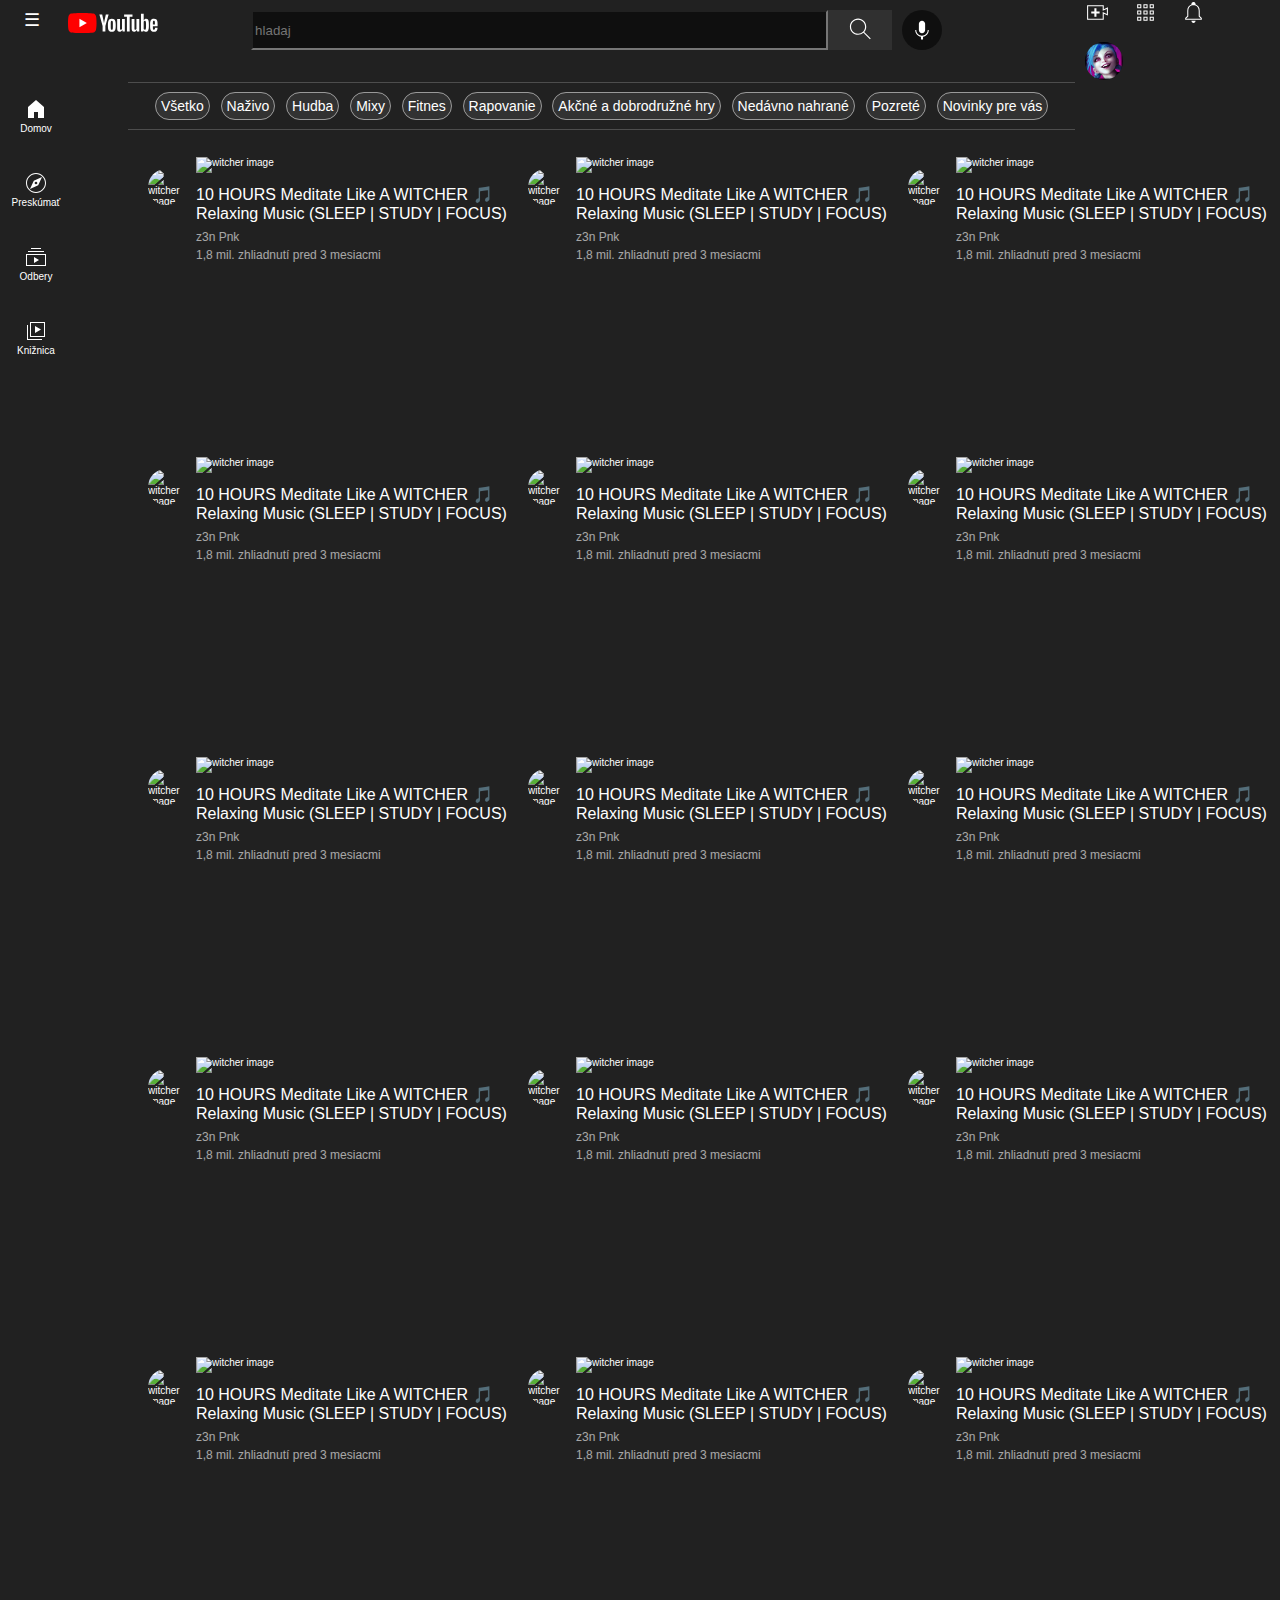
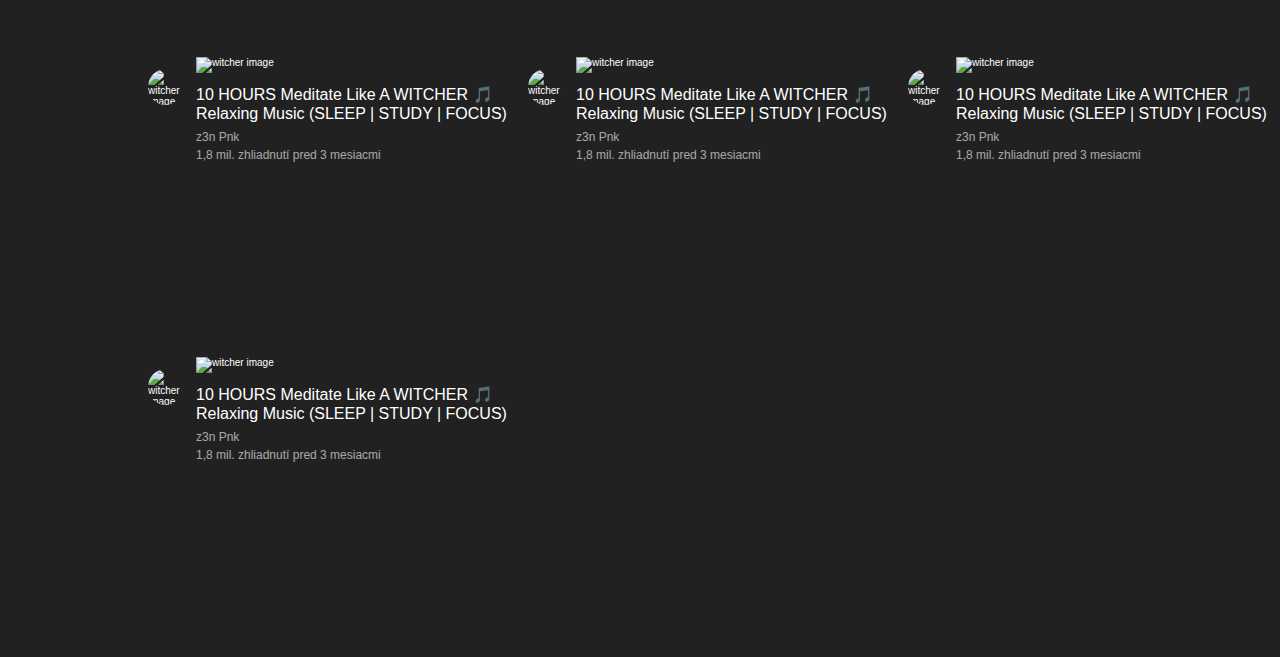
==== commit 66cbd1df: "change img to base64" ====
--- a/index.html
+++ b/index.html
@@ -63,7 +63,7 @@
                     <svg viewBox="0 0 24 24" preserveAspectRatio="xMidYMid meet" focusable="false" class="style-scope yt-icon" style="pointer-events: none; display: block; width: 100%; height: 100%;"><g class="style-scope yt-icon"><path d="M10,20h4c0,1.1-0.9,2-2,2S10,21.1,10,20z M20,17.35V19H4v-1.65l2-1.88v-5.15c0-2.92,1.56-5.22,4-5.98V3.96 c0-1.42,1.49-2.5,2.99-1.76C13.64,2.52,14,3.23,14,3.96l0,0.39c2.44,0.75,4,3.06,4,5.98v5.15L20,17.35z M19,17.77l-2-1.88v-5.47 c0-2.47-1.19-4.36-3.13-5.1c-1.26-0.53-2.64-0.5-3.84,0.03C8.15,6.11,7,7.99,7,10.42v5.47l-2,1.88V18h14V17.77z" class="style-scope yt-icon"></path></g></svg>
                 </a>
                 <a href="//lolg-cdn.porofessor.gg/img/d/champion-icons/12.3/64/222.png">
-                    <img src="//lolg-cdn.porofessor.gg/img/d/champion-icons/12.3/64/222.png">
+                    <img src="[data-uri]">
                 </a>
             </div>
         </div>
@@ -429,7 +429,7 @@
                     <p class="views">1,8 mil. zhliadnutí pred 3 mesiacmi</p>
                 </a>
                 </section>
-                v
+
                 <section>
                 <a class="video-link" href="https://www.youtube.com/watch?v=GgZ17hXAfkM">
                     <img class="big-img" src="https://www.rewind.sk/wp-content/uploads/2019/12/the-witcher-recenzia-prva-seria.png" alt="witcher image">
--- a/style/farbicky.css
+++ b/style/farbicky.css
@@ -242,10 +242,10 @@
     height: 200px;
     width: 360px;
 }
-
+/* 
 .video-container section:hover {
     transform: scale(1.16);
-}
+} */
 
 .video-container {
     max-width: 2160px;
--- a/style/resets.css
+++ b/style/resets.css
@@ -23,7 +23,7 @@
 	font: inherit;
 	cursor: pointer;
 	outline: inherit;
-    fill: white;
+	fill: white;
 }
 
 p {
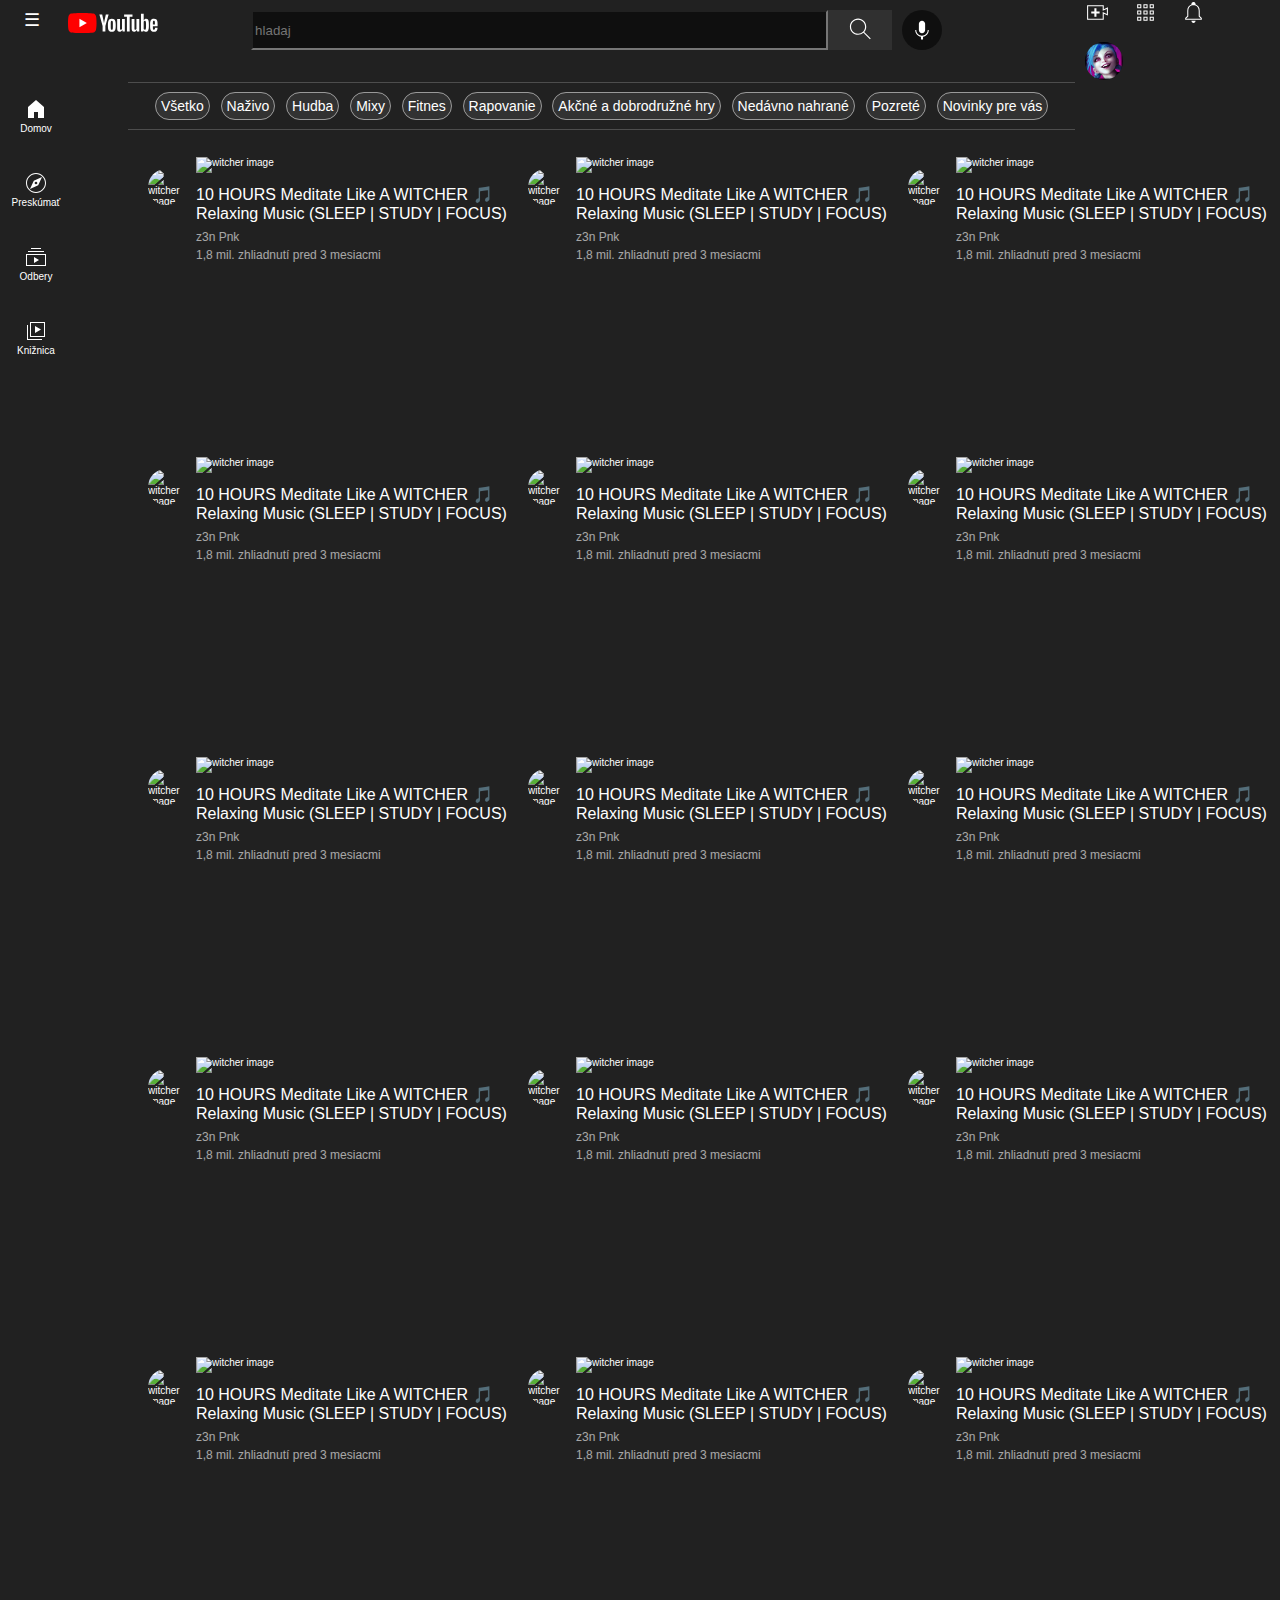
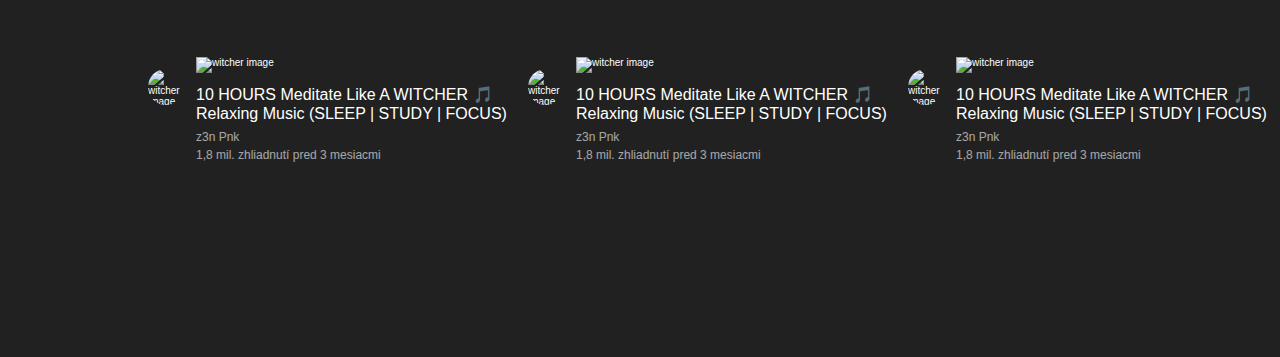
==== commit 5c8cf17e: "section deleted" ====
--- a/index.html
+++ b/index.html
@@ -448,23 +448,6 @@
                 </a>
                 </section>
 
-                <section>
-                <a class="video-link" href="https://www.youtube.com/watch?v=GgZ17hXAfkM">
-                    <img class="big-img" src="https://www.rewind.sk/wp-content/uploads/2019/12/the-witcher-recenzia-prva-seria.png" alt="witcher image">
-                    <span class="left">
-                        <span class="little-img">
-                            <img src="https://cdn.vox-cdn.com/thumbor/3uk0h6NEdF8WIzgmJyum__5Ojmw=/0x0:6000x4000/920x613/filters:focal(1308x1703:2268x2663):format(webp)/cdn.vox-cdn.com/uploads/chorus_image/image/65944369/TheWitcher_101_Unit_06900_RT.fk3ph4dhp.0.jpg" alt="witcher image">
-                        </span>
-                    </span>
-                    <h2 class="heading">10 HOURS Meditate Like A WITCHER 🎵 Relaxing Music (SLEEP | STUDY | FOCUS)</h2>
-                </a>
-                 <a class="author" href="">
-                    <p>z3n Pnk</p>
-                </a>
-                 <a class="video-link" href="https://www.youtube.com/watch?v=GgZ17hXAfkM">
-                    <p class="views">1,8 mil. zhliadnutí pred 3 mesiacmi</p>
-                </a>
-                </section>
         </div>
     </main>
 
